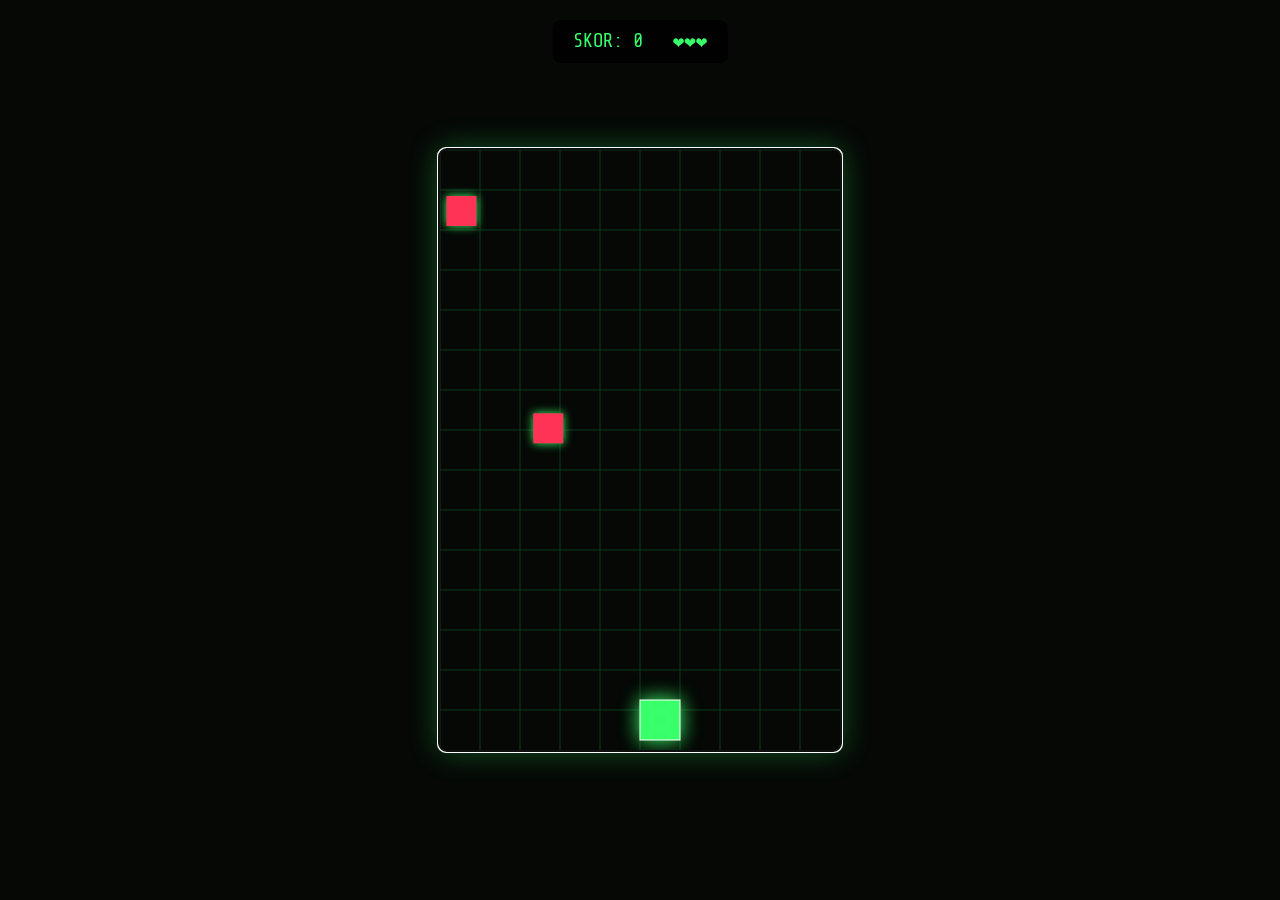
==== minigames/a.html @ 22de72bd "Add files via upload" ====
<!DOCTYPE html>
<html lang="id">
<head>
  <meta charset="UTF-8">
  <meta name="viewport" content="width=device-width, initial-scale=1.0">
  <title>Matrix Dodge</title>
  <link rel="stylesheet" href="a.css">
</head>
<body>
  <canvas id="gameCanvas" width="400" height="600" tabindex="0"></canvas>
  
  <div class="game-hud">
    <div id="score">SKOR: 0</div>
    <div id="lives">❤️❤️❤️</div>
  </div>
  
  <div class="game-overlay" id="gameOverlay">
    <h2>GAME OVER</h2>
    <p>Skor Akhir: <span id="finalScore">0</span></p>
    <button onclick="restartGame()">MAIN LAGI</button>
    <a href="../index.html">KEMBALI</a>
  </div>
  
  <script src="a.js"></script>
</body>
</html>
---- minigames/a.css ----
@import url('https://fonts.googleapis.com/css2?family=Share+Tech+Mono&display=swap');

* { margin: 0; padding: 0; box-sizing: border-box; }

body {
  background: #050805;
  font-family: 'Share Tech Mono', monospace;
  display: flex;
  justify-content: center;
  align-items: center;
  height: 100vh;
  overflow: hidden;
}

#gameCanvas {
  border: 2px solid #39ff6a;
  border-radius: 8px;
  box-shadow: 0 0 30px rgba(57,255,106,0.3);
}

.game-hud {
  position: fixed;
  top: 20px;
  left: 50%;
  transform: translateX(-50%);
  display: flex;
  gap: 30px;
  font-size: 1.2rem;
  z-index: 10;
  background: rgba(0,0,0,0.8);
  padding: 10px 20px;
  border-radius: 8px;
  color: #39ff6a;
}

.game-overlay {
  display: none;
  position: fixed;
  inset: 0;
  background: rgba(0,0,0,0.9);
  flex-direction: column;
  justify-content: center;
  align-items: center;
  z-index: 20;
}

.game-overlay h2 {
  color: #ff3355;
  font-size: 3rem;
  margin-bottom: 20px;
  text-shadow: 0 0 20px rgba(255,51,85,0.5);
}

.game-overlay p {
  color: #eafff0;
  font-size: 1.2rem;
  margin-bottom: 20px;
}

.game-overlay button {
  background: #39ff6a;
  color: #000;
  border: none;
  padding: 15px 30px;
  font-size: 1rem;
  font-family: 'Share Tech Mono', monospace;
  cursor: pointer;
  margin: 10px;
  border-radius: 5px;
  transition: all 0.3s;
}

.game-overlay button:hover {
  background: #2ecc71;
  transform: scale(1.05);
}

.game-overlay a {
  color: #39ff6a;
  text-decoration: none;
  margin-top: 10px;
  font-size: 0.9rem;
  border: 1px solid #39ff6a;
  padding: 10px 20px;
  border-radius: 5px;
  transition: all 0.3s;
}

.game-overlay a:hover {
  background: #39ff6a;
  color: #000;
}
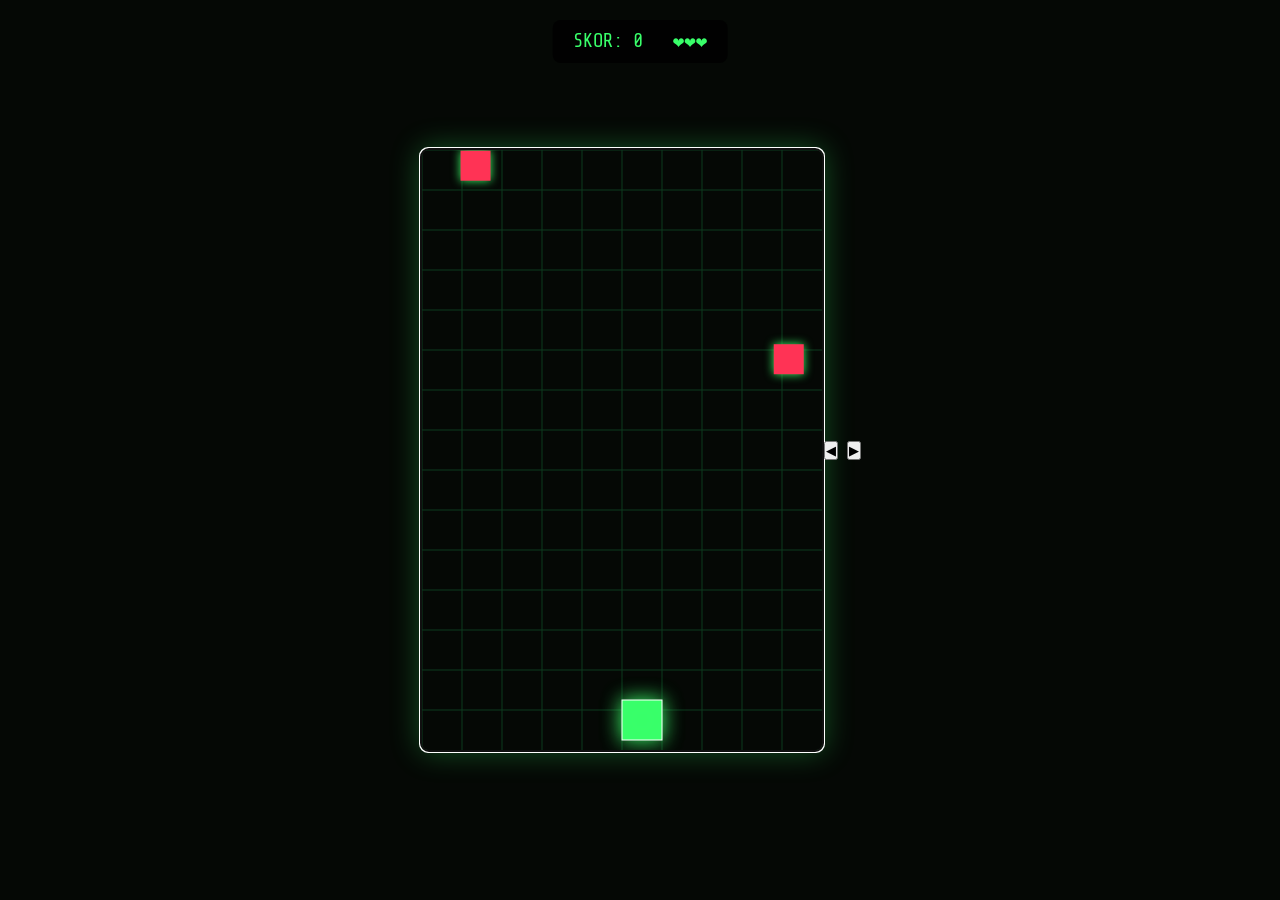
==== commit afb350a9: "a.html" ====
--- a/minigames/a.html
+++ b/minigames/a.html
@@ -14,13 +14,17 @@
     <div id="lives">❤️❤️❤️</div>
   </div>
   
+  <div class="mobile-controls">
+    <button id="btnLeft">◀</button>
+    <button id="btnRight">▶</button>
+  </div>
+
   <div class="game-overlay" id="gameOverlay">
     <h2>GAME OVER</h2>
     <p>Skor Akhir: <span id="finalScore">0</span></p>
     <button onclick="restartGame()">MAIN LAGI</button>
     <a href="../index.html">KEMBALI</a>
-  </div>
-  
+  </div>  
   <script src="a.js"></script>
 </body>
-</html>+</html>
